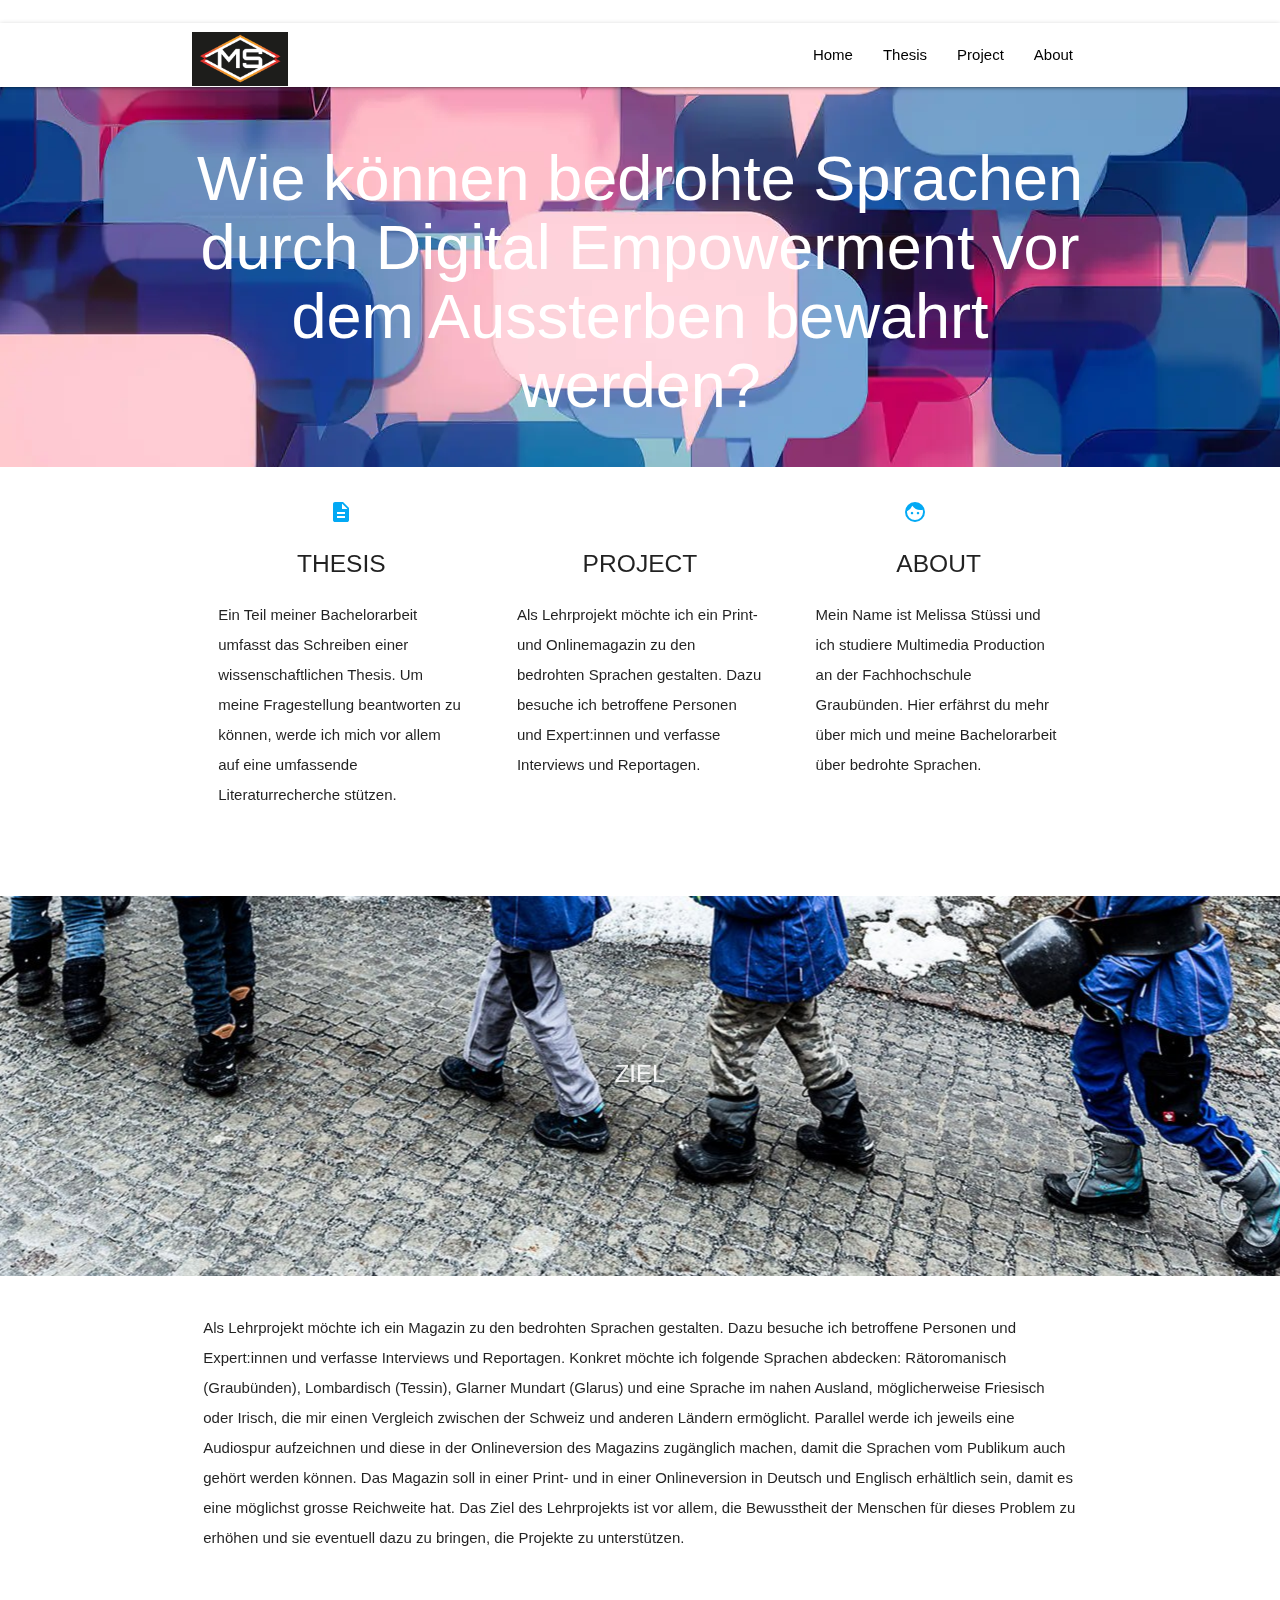
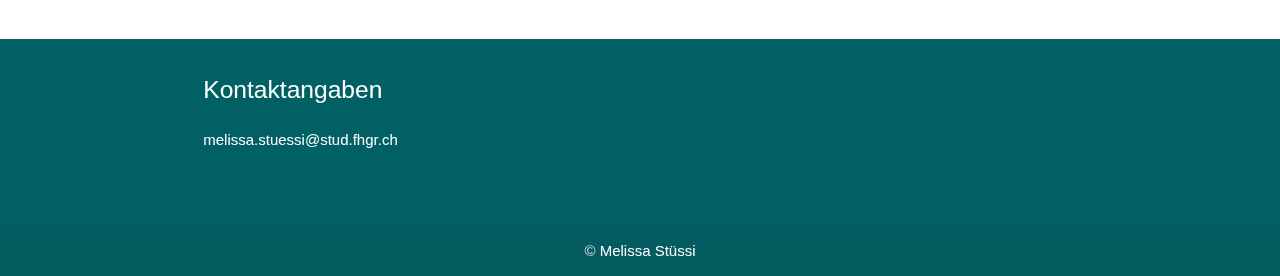
==== index.html @ 3d1e5587 "New Repository" ====
<!DOCTYPE html>
<html lang="en">

<head>
  <meta http-equiv="Content-Type" content="text/html; charset=UTF-8" />
  <meta name="viewport" content="width=device-width, initial-scale=1" />
  <title>Bachelorarbeit</title>

  <!-- CSS  -->
  <link href="https://fonts.googleapis.com/icon?family=Material+Icons" rel="stylesheet">
  <link href="css/materialize.css" type="text/css" rel="stylesheet" media="screen,projection" />
  <link href="css/style.css" type="text/css" rel="stylesheet" media="screen,projection" />
</head>

<!-- Main content -->

<body>
  <!-- nav menu -->
  <nav class="white" role="navigation">
    <div class="nav-wrapper container">
      <img id="logo-container" href="/index.html" class="brand-logo" src="/media/logo.png"></img>
      <ul class="right hide-on-med-and-down">
        <li><a href="/index.html" class="black-text">Home</a></li>
        <li><a href="/pages/thesis.html" class="black-text">Thesis</a></li>
        <li><a href="/pages/project.html" class="black-text">Project</a></li>
        <li><a href="/pages/about.html" class="black-text">About</a></li>
      </ul>

      <ul id="nav-mobile" class="sidenav">
        <li><a href="/index.html">Home</a></li>
        <li><a href="/pages/thesis.html">Thesis</a></li>
        <li><a href="/pages/project.html">Project</a></li>
        <li><a href="/pages/about.html">About</a></li>
      </ul>
      <a href="#" data-target="nav-mobile" class="sidenav-trigger"><i
          class="material-icons light-blue-text">menu</i></a>
    </div>
  </nav>

  <!--header element-->
  <div id="index-banner" class="parallax-container">
    <div class="section no-pad-bot">
      <div class="container">
        <br><br>
        <h1 class="header center white-text text-lighten-2">Wie können bedrohte Sprachen durch Digital Empowerment vor dem Aussterben bewahrt werden?</h1>
        <h4 class="header center white-text text-lighten-2"></h2>
      </div>
    </div>
    <div class="parallax"><img src="/media/Bild1.png"></div>
  </div>

  <!-- Abschnitt -->
  <div class="container">
    <div class="section">

      <!--   Icon Section   -->
      <div class="row">
        <div class="col s12 m4">
          <div class="icon-block">
            <h2 class="center light-blue-text"><i class="material-icons">description</i></h2>
            <h5 class="center">THESIS</h5>

            <p class="light">Ein Teil meiner Bachelorarbeit umfasst das Schreiben einer wissenschaftlichen Thesis. Um meine Fragestellung beantworten zu können, werde ich mich vor allem auf eine umfassende Literaturrecherche stützen.
            </p>
          </div>
        </div>

        <div class="col s12 m4">
          <div class="icon-block">
            <h2 class="center light-blue-text"><i class="material-icons">auto_stories</i></h2>
            <h5 class="center">PROJECT</h5>

            <p class="light">Als Lehrprojekt möchte ich ein Print- und Onlinemagazin zu den bedrohten Sprachen gestalten. Dazu besuche ich betroffene Personen und Expert:innen und verfasse Interviews und Reportagen. 
            </p>
          </div>
        </div>

        <div class="col s12 m4">
          <div class="icon-block">
            <h2 class="center light-blue-text"><i class="material-icons">face_3</i></h2>
            <h5 class="center">ABOUT</h5>

            <p class="light"> Mein Name ist Melissa Stüssi und ich studiere Multimedia Production an der Fachhochschule Graubünden. Hier erfährst du mehr über mich und meine Bachelorarbeit über bedrohte Sprachen.
            </p>
          </div>
        </div>
      </div>

    </div>
  </div>

  <!-- Abschnitt -->
  <div class="parallax-container valign-wrapper">
    <div class="section no-pad-bot">
      <div class="container">
        <div class="row center">
          <h2 class="header col s12 light">ZIEL</h5>
        </div>
      </div>
    </div>
    <div class="parallax"><img src="/media/Rätoromanisch_Marz.jpg" alt=""></div>
  </div>

  <div class="container">
    <div class="section">

      <div class="row">
        <div class="col s12 center">
          <h3><i class="mdi-content-send brown-text"></i></h3>

          <p class="left-align light">Als Lehrprojekt möchte ich ein Magazin zu den bedrohten Sprachen gestalten. Dazu besuche ich betroffene Personen und Expert:innen und verfasse Interviews und Reportagen. Konkret möchte ich folgende Sprachen abdecken: Rätoromanisch (Graubünden), Lombardisch (Tessin), Glarner Mundart (Glarus) und eine Sprache im nahen Ausland, möglicherweise Friesisch oder Irisch, die mir einen Vergleich zwischen der Schweiz und anderen Ländern ermöglicht. Parallel werde ich jeweils eine Audiospur aufzeichnen und diese in der Onlineversion des Magazins zugänglich machen, damit die Sprachen vom Publikum auch gehört werden können. Das Magazin soll in einer Print- und in einer Onlineversion in Deutsch und Englisch erhältlich sein, damit es eine möglichst grosse Reichweite hat. Das Ziel des Lehrprojekts ist vor allem, die Bewusstheit der Menschen für dieses Problem zu erhöhen und sie eventuell dazu zu bringen, die Projekte zu unterstützen.

            </p>
        </div>
      </div>

    </div>
  </div>


  <!--Footer -->

  <footer class="page-footer cyan darken-4">
    <div class="container">
      <div class="row">
        <div class="col l6 s12">
          <h5 class="white-text">Kontaktangaben</h5>
          <p class="white-text">melissa.stuessi@stud.fhgr.ch</p>


        </div>
      </div>
    </div>
    <div class="footer-copyright">
      <div class="container center">
        © <a class="white-text">Melissa Stüssi</a>
      </div>
    </div>
  </footer>


  <!--  Scripts-->
  <script src="https://code.jquery.com/jquery-2.1.1.min.js"></script>
  <script src="js/materialize.js"></script>
  <script src="js/init.js"></script>

</body>

</html>
---- css/style.css ----
/* Import fonts */
@import url('https://fonts.googleapis.com/css2?family=Chivo:wght@600&family=Oswald&display=swap');


nav ul img,
nav .brand-logo {
  height: 6vh;
  width: auto;
  margin:1vh 0;
  
}

  .nav-wrapper container {
    width: auto; /* Die Breite automatisch anpassen, um das Seitenverhältnis zu bewahren */
    height: 50px; /* Setze die gewünschte Höhe */
}


p {
  line-height: 2rem;
}

.sidenav-trigger {
  color: #26a69a;
}

.parallax-container {
  min-height: 380px;
  line-height: 0;
  height: auto;
  width: a;
  color: rgba(255, 255, 255, .9);
}

.parallax-container .section {
  width: 100%;
}


.container {
  position: relative;
  /*overflow: hidden;*/
}

@media only screen and (max-width : 992px) {
  .parallax-container .section {
    position: absolute;
    top: 40%;
  }

  #index-banner .section {
    top: 10%;
  }
}

@media only screen and (max-width : 600px) {
  #index-banner .section {
    top: 0;
  }
}

.icon-block {
  padding: 0 15px;
}

.icon-block .material-icons {
  font-size: inherit;
}



footer.page-footer {
  margin: 0;
}

.col {
  margin-bottom: 4vh;
}

/* --- FONTS --- */
h1 {
  font-family: 'Bahnschrift', sans-serif;
  font-weight: 400;

}

h2,
h3,
h4 {
  font-family: 'Bahnschrift', sans-serif;
  margin-top: 2vh;
  font-size: x-large;
}

body,
p {
  font-family: 'roboto', sans-serif;
  margin-top: 2.5vh;
}

/* -- About page --*/
.image-block img {
  border-radius: 10px;
  margin-top: 1vh;
  max-width: 50%;
  display: inline;

  margin-bottom: 2vh;
}





/* --- Flipbook Setup --- */
.mag-section {
  position: relative;
  margin: 2vh 0;
  height: 100vh;
  display: flex;
  justify-content: center;
  align-items: center;
}

.mag-row {
  height: 100%;
  position: relative;
}

.magazine {
  height: 100%;
  margin: 0;
  padding: 0 4px;
  display: flex;
  justify-content: center;
  align-items: center;
}

.mag-section .row .col {
  margin: 0;
  padding: 0;
}



.magazine .book .paper .front .front-content img {
  width: 100%;
  height: auto;
  max-width: 80%;
  display: block;
}

.magazine .book .paper .back .back-content img {
  width: 100%;
  height: auto;
  max-width: 80%;
  display: block;
}

.mag-section button {
  height: 21px;
  width: 21px;
  /*position: absolute;*/
  top: calc(50% - 12px);
  z-index: 10;
}

.mag-section button.prev-btn {
  left: 30px;
}

.mag-section button.next-btn {
  right: 30px;
}

.mag-section button i:before {
  /*content: none;*/
  font-size: 30px;
  color: grey;
}



/* --- Flipbook Styles --- */
.book {
  position: relative;
  width: 600px;
  height: 800px;
  transition: transform 0.5s;
  margin: 0 auto;
}

.paper {
  position: absolute;
  width: 100%;
  height: 100%;
  top: 0;
  left: 0;
  perspective: 1500px;
}

.front,
.back {
  position: absolute;
  width: 100%;
  height: 100%;
  top: 0;
  left: 0;
  transform-origin: left;
  transition: transform 0.5s;
}

.front {
  z-index: 1;
  backface-visibility: hidden;
}

.back {
  z-index: 0;
}

.front-content,
.back-content {
  width: 100%;
  height: auto;
  display: flex;
  justify-content: center;
  align-items: center;
}

.back-content {
  transform: rotateY(180deg);
}

/* Paper flip effect */
.flipped .front,
.flipped .back {
  transform: rotateY(-180deg);
}

/* Controller Buttons */
button {
  border: none;
  background-color: transparent;
  cursor: pointer;
  margin: 2.5vw;
  transition: transform 3.5s;
  user-select: none;
  z-index: 7;
}

button:focus,
button:active {
  outline: none;
  background-color: transparent;
  box-shadow: none;
}

button:active i,
button:focus i {
  color: gray;
}

button:focus {
  outline: none;
}

button:hover i {
  color: #636363;
}

.button i {
  font-size: 50px;
  color: gray;
}

/* Paper stack order */
#p1 {
  z-index: 3;
}

#p2 {
  z-index: 2;
}

#p3 {
  z-index: 1;
}
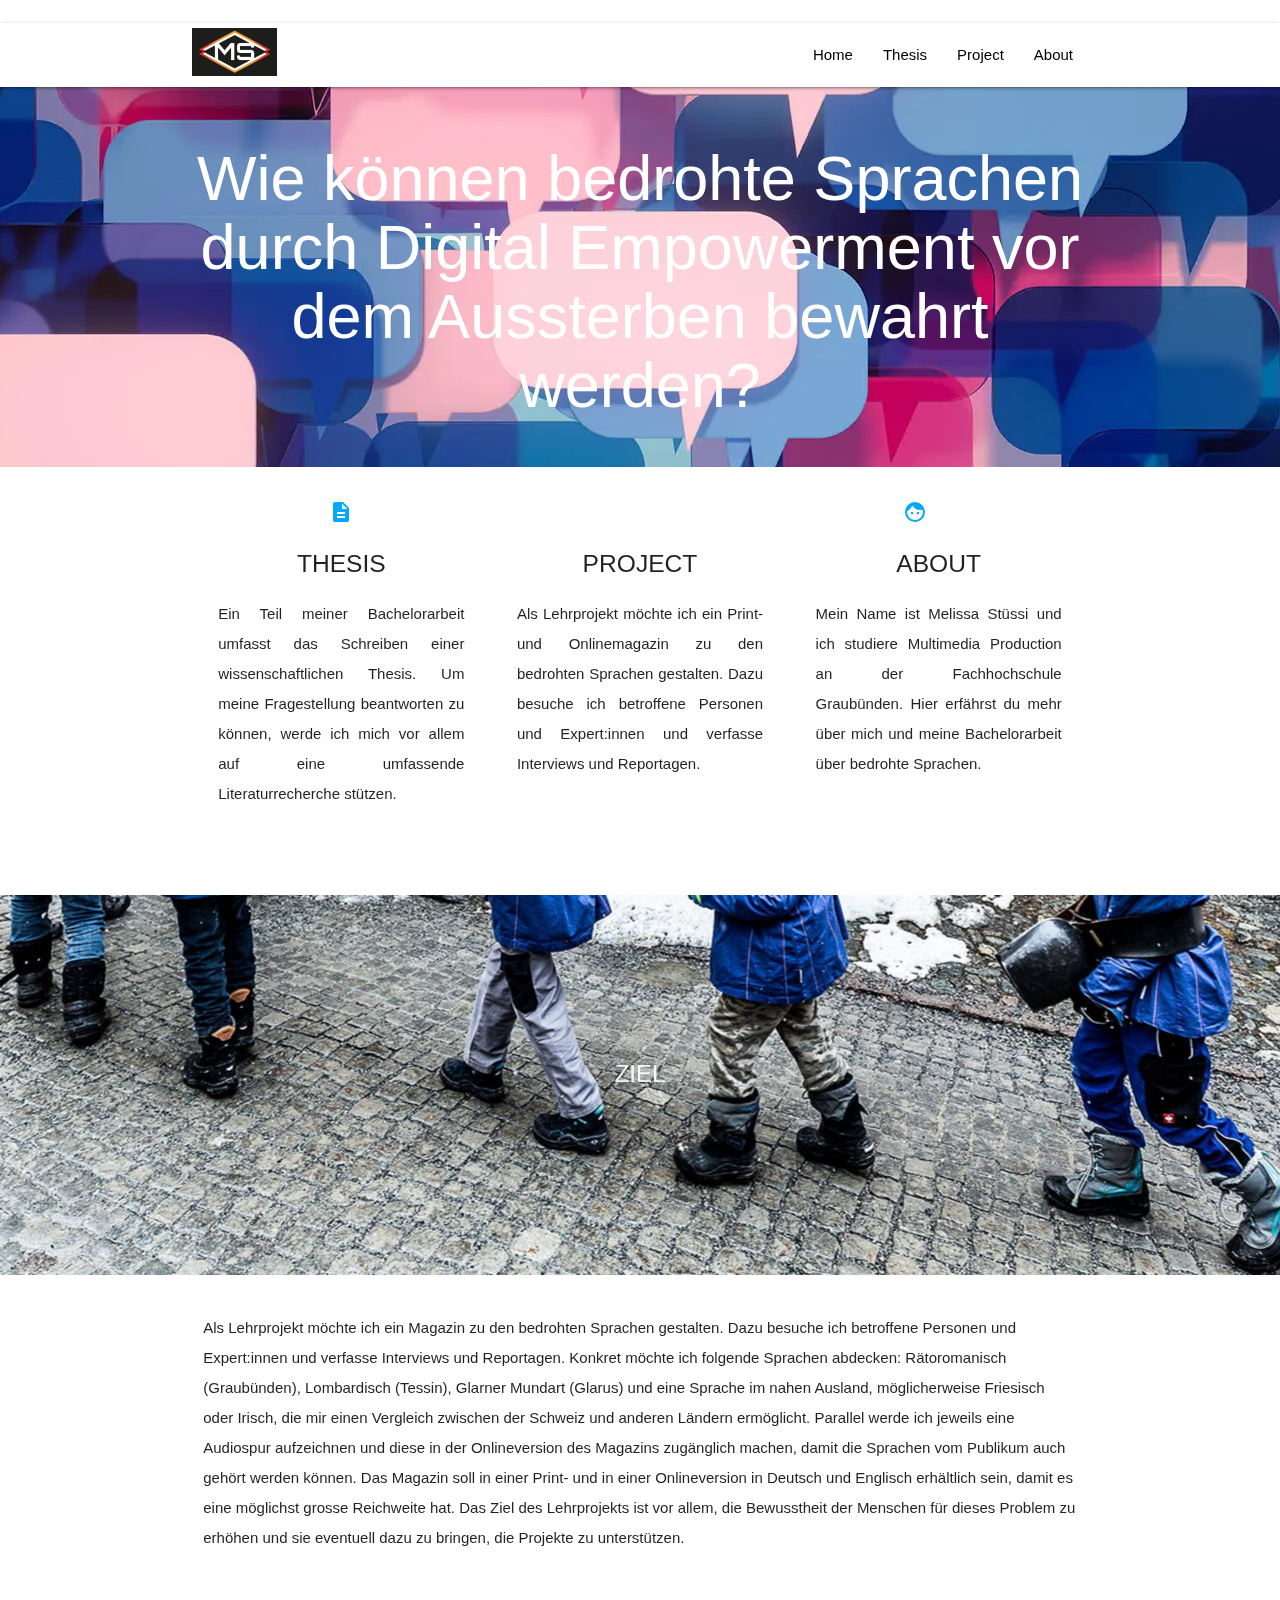
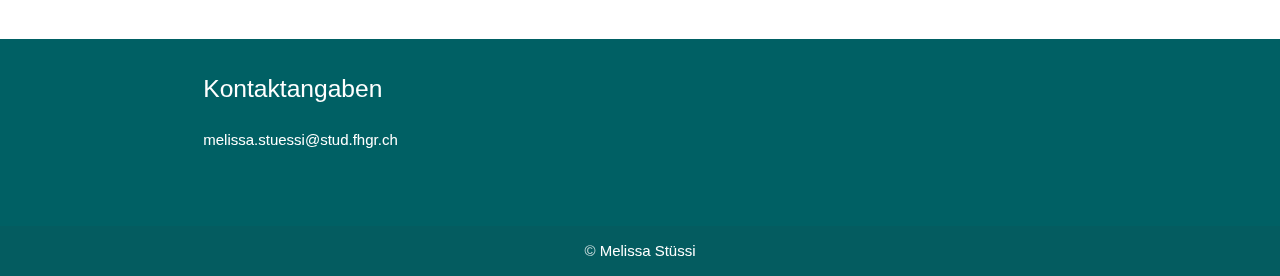
==== commit e6b9f0f6: "mobile and responsiveness" ====
--- a/index.html
+++ b/index.html
@@ -18,7 +18,9 @@
   <!-- nav menu -->
   <nav class="white" role="navigation">
     <div class="nav-wrapper container">
-      <img id="logo-container" href="/index.html" class="brand-logo" src="/media/logo.png"></img>
+      <div class="brand-logo">
+        <img id="logo-container" href="/index.html" src="/media/logo.png" />
+      </div>
       <ul class="right hide-on-med-and-down">
         <li><a href="/index.html" class="black-text">Home</a></li>
         <li><a href="/pages/thesis.html" class="black-text">Thesis</a></li>
@@ -57,8 +59,8 @@
       <div class="row">
         <div class="col s12 m4">
           <div class="icon-block">
-            <h2 class="center light-blue-text"><i class="material-icons">description</i></h2>
-            <h5 class="center">THESIS</h5>
+            <i class="material-icons">description</i>
+            <h3 class="center">THESIS</h3>
 
             <p class="light">Ein Teil meiner Bachelorarbeit umfasst das Schreiben einer wissenschaftlichen Thesis. Um meine Fragestellung beantworten zu können, werde ich mich vor allem auf eine umfassende Literaturrecherche stützen.
             </p>
@@ -67,8 +69,8 @@
 
         <div class="col s12 m4">
           <div class="icon-block">
-            <h2 class="center light-blue-text"><i class="material-icons">auto_stories</i></h2>
-            <h5 class="center">PROJECT</h5>
+            <i class="material-icons">auto_stories</i>
+            <h3 class="center">PROJECT</h3>
 
             <p class="light">Als Lehrprojekt möchte ich ein Print- und Onlinemagazin zu den bedrohten Sprachen gestalten. Dazu besuche ich betroffene Personen und Expert:innen und verfasse Interviews und Reportagen. 
             </p>
@@ -77,8 +79,8 @@
 
         <div class="col s12 m4">
           <div class="icon-block">
-            <h2 class="center light-blue-text"><i class="material-icons">face_3</i></h2>
-            <h5 class="center">ABOUT</h5>
+            <i class="material-icons">face_3</i>
+            <h3 class="center">ABOUT</h3>
 
             <p class="light"> Mein Name ist Melissa Stüssi und ich studiere Multimedia Production an der Fachhochschule Graubünden. Hier erfährst du mehr über mich und meine Bachelorarbeit über bedrohte Sprachen.
             </p>
--- a/css/style.css
+++ b/css/style.css
@@ -2,23 +2,26 @@
 @import url('https://fonts.googleapis.com/css2?family=Chivo:wght@600&family=Oswald&display=swap');
 
 
-nav ul img,
+/* Header */
+nav {
+  padding-bottom: .5vh;
+}
 nav .brand-logo {
-  height: 6vh;
-  width: auto;
-  margin:1vh 0;
-  
-}
-
-  .nav-wrapper container {
+  height: 100%;
+  display: flex;
+  justify-content: center;
+  align-items: center;
+}
+.brand-logo img {
+  height: 80%;
+}
+
+
+.nav-wrapper container {
     width: auto; /* Die Breite automatisch anpassen, um das Seitenverhältnis zu bewahren */
     height: 50px; /* Setze die gewünschte Höhe */
 }
 
-
-p {
-  line-height: 2rem;
-}
 
 .sidenav-trigger {
   color: #26a69a;
@@ -42,31 +45,28 @@
   /*overflow: hidden;*/
 }
 
-@media only screen and (max-width : 992px) {
-  .parallax-container .section {
-    position: absolute;
-    top: 40%;
-  }
-
-  #index-banner .section {
-    top: 10%;
-  }
-}
-
-@media only screen and (max-width : 600px) {
-  #index-banner .section {
-    top: 0;
-  }
-}
 
 .icon-block {
   padding: 0 15px;
 }
-
 .icon-block .material-icons {
   font-size: inherit;
 }
-
+.icon-block .material-icons {
+  width: 100%;
+  margin-top: 2vh;
+  text-align: center;
+  font-size: x-large;
+  color: #03A9F4;
+}
+.icon-block h3 {
+  font-size: 1.64rem;
+  line-height: 110%;
+  margin: 1.0933333333rem 0 0.656rem 0;
+}
+.icon-block p {
+  text-align: justify;
+}
 
 
 footer.page-footer {
@@ -95,14 +95,18 @@
 body,
 p {
   font-family: 'roboto', sans-serif;
-  margin-top: 2.5vh;
+  margin-top: 2.5vh; 
+  line-height: 2rem;
 }
 
 /* -- About page --*/
+.image-block{
+  text-align: center;
+}
 .image-block img {
+  width: 90%;
   border-radius: 10px;
   margin-top: 1vh;
-  max-width: 50%;
   display: inline;
 
   margin-bottom: 2vh;
@@ -285,4 +289,53 @@
 
 #p3 {
   z-index: 1;
+}
+
+
+@media only screen and (max-width : 992px) {
+  .parallax-container .section {
+    position: absolute;
+    top: 40%;
+  }
+
+  #index-banner .section {
+    top: 10%;
+  }
+}
+
+@media only screen and (max-width : 600px) {
+  #index-banner .section {
+    top: 0;
+  }
+  .mag-section {
+    height: auto;
+  }
+  .magazine {
+    height: auto;
+    flex-direction: column;
+    flex-wrap: wrap;
+  }
+  .magazine button {
+    display: none;
+  }
+  .magazine .book,
+  .magazine .book .paper {
+    width: 100%;
+    height: auto;
+    position: relative;
+    z-index: 1 !important;
+    transform: none !important;
+    display: flex;
+    flex-direction: column;
+    flex-wrap: nowrap;
+  }
+  .magazine .book .paper > div {
+    margin-bottom: 20px;
+    position: relative;
+    transform: none !important;
+  }
+  .magazine .book .paper .back-content {
+    transform: none !important;
+  }
+
 }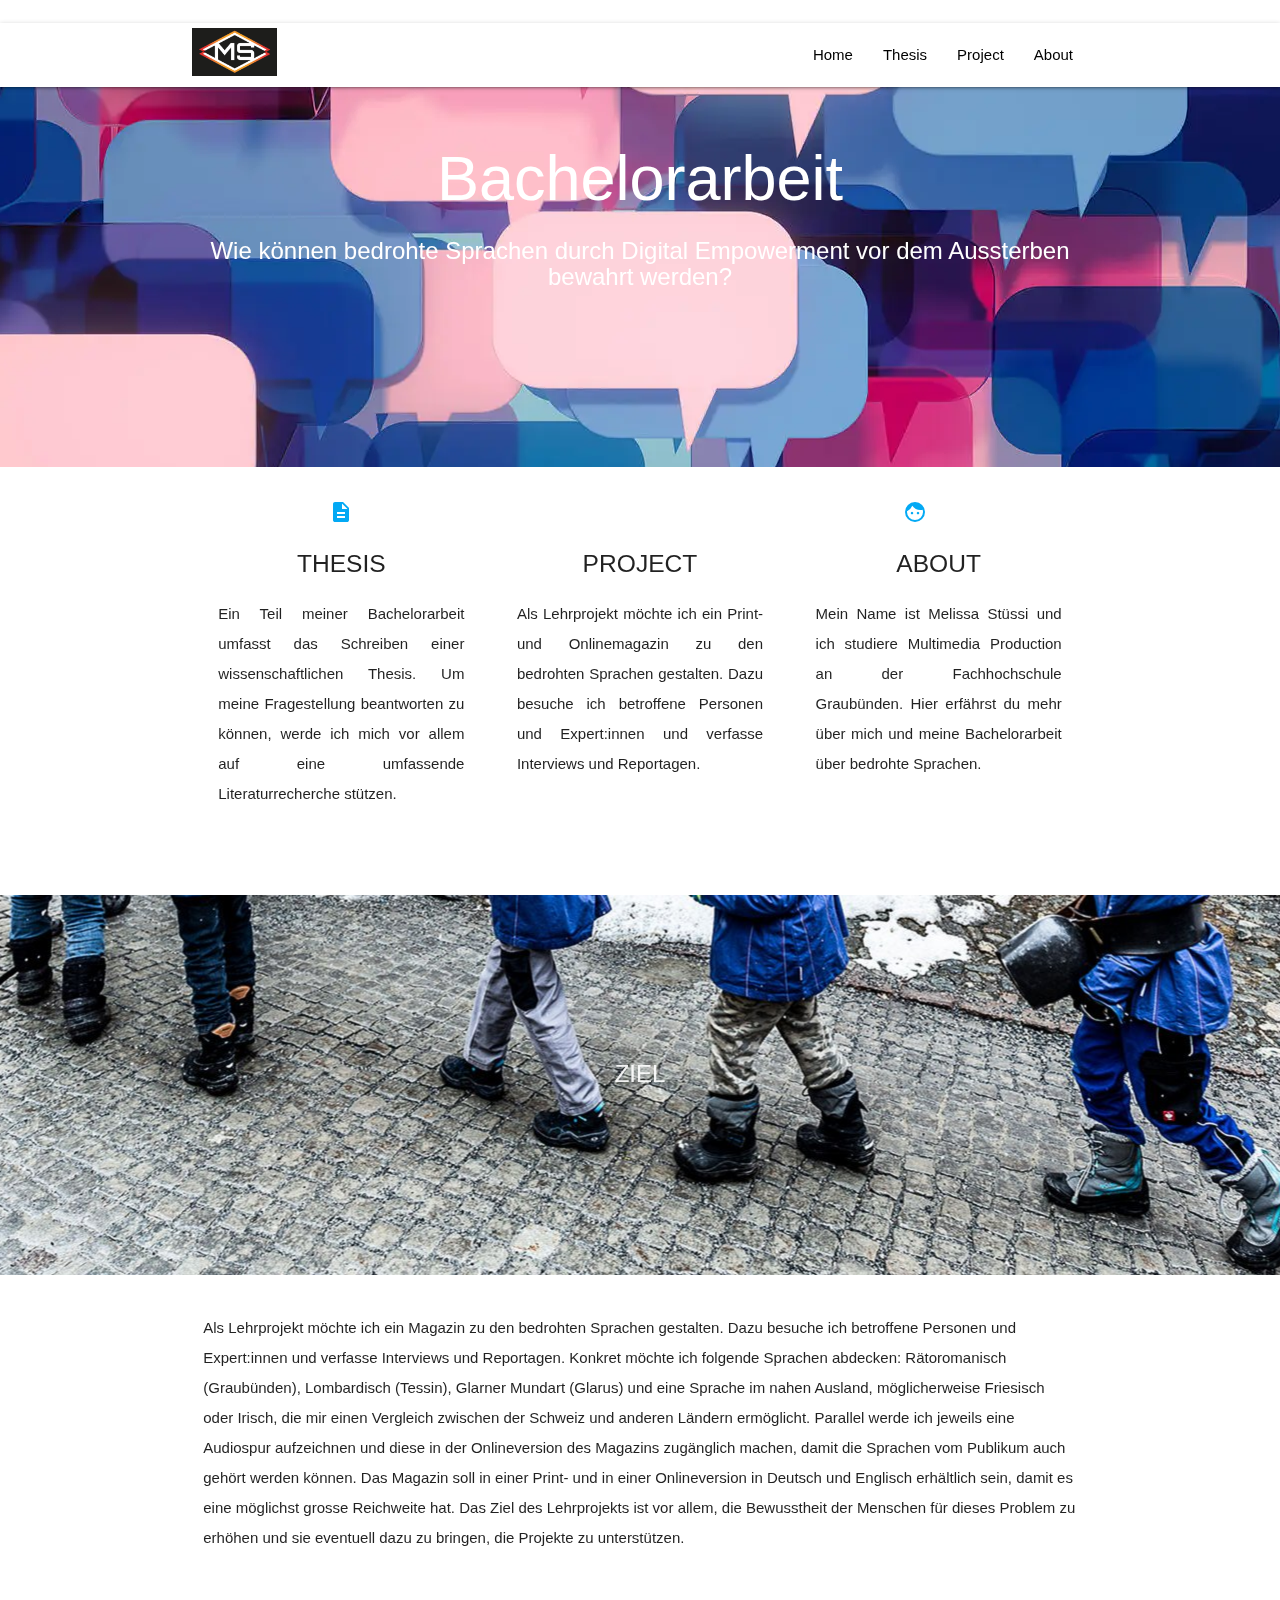
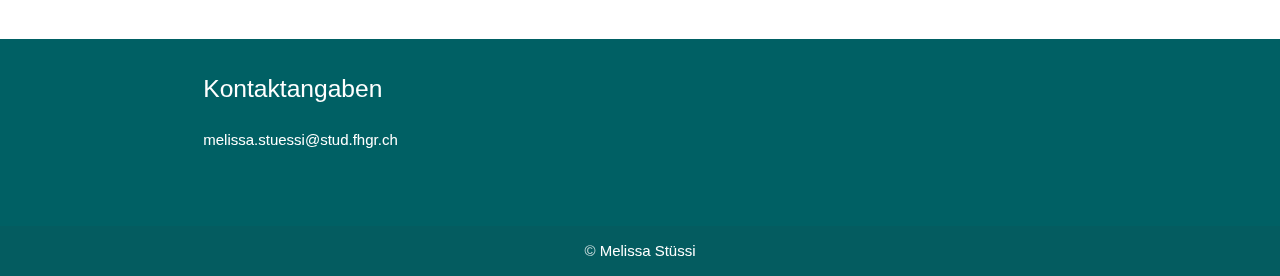
==== commit 3c07d678: "contact form & details" ====
--- a/index.html
+++ b/index.html
@@ -44,8 +44,8 @@
     <div class="section no-pad-bot">
       <div class="container">
         <br><br>
-        <h1 class="header center white-text text-lighten-2">Wie können bedrohte Sprachen durch Digital Empowerment vor dem Aussterben bewahrt werden?</h1>
-        <h4 class="header center white-text text-lighten-2"></h2>
+        <h1 class="header center white-text text-lighten-2">Bachelor&shyarbeit</h1>
+        <h4 class="header center white-text text-lighten-2">Wie können bedrohte Sprachen durch Digital Empowerment vor dem Aussterben bewahrt werden?</h2>
       </div>
     </div>
     <div class="parallax"><img src="/media/Bild1.png"></div>
--- a/css/style.css
+++ b/css/style.css
@@ -71,6 +71,7 @@
 
 footer.page-footer {
   margin: 0;
+  width: 100%;
 }
 
 .col {
